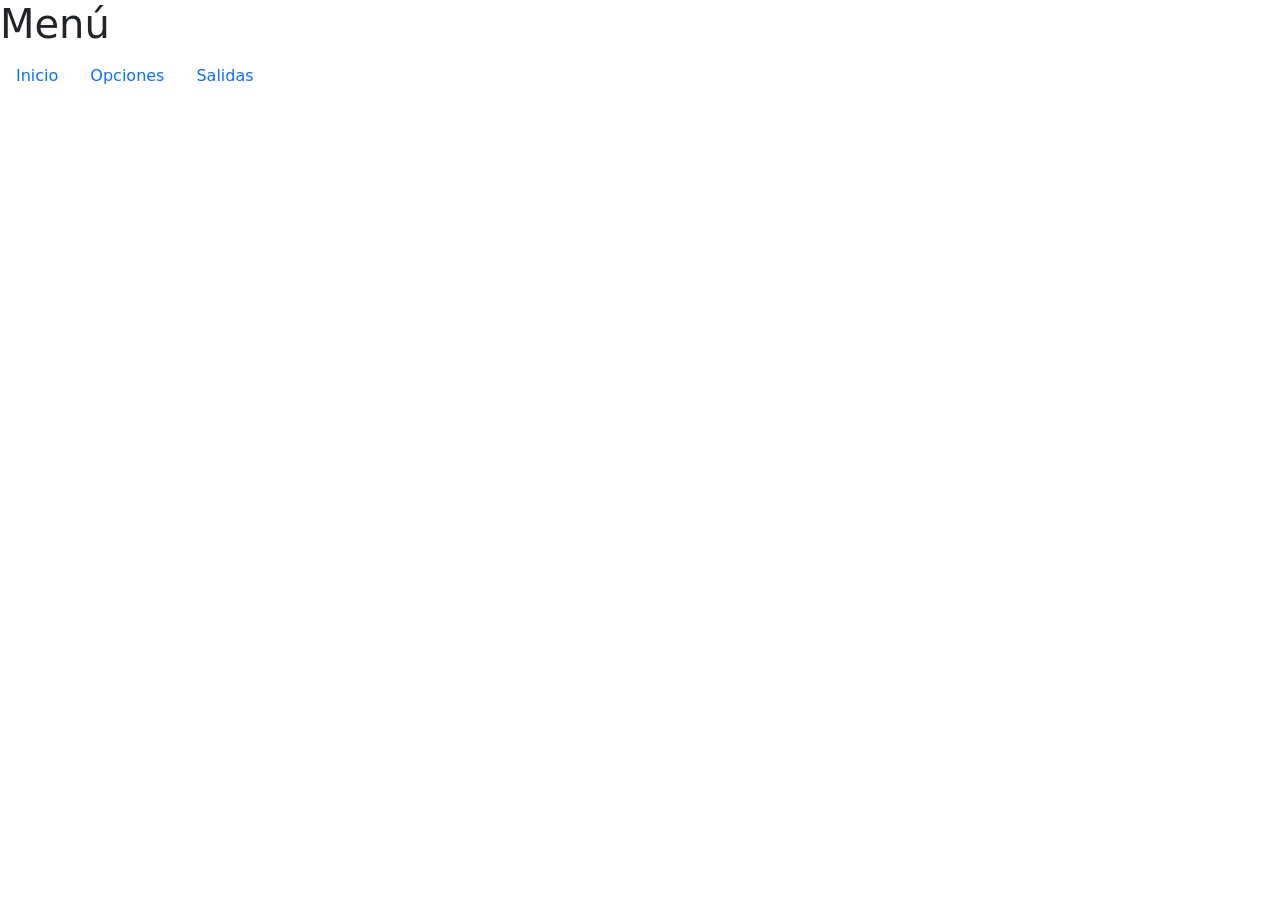
==== index.html @ 033adadb "creé las tres páginas del trabajo" ====
<!doctype html>
        <html lang="es">
        <head>
          <meta charset="utf-8">
          <meta name="viewport" content="width=device-width, initial-scale=1">
		  <link rel="stylesheet" href="./css/estilos.css">
      <link href="https://cdn.jsdelivr.net/npm/bootstrap@5.3.8/dist/css/bootstrap.min.css" rel="stylesheet" integrity="sha384-sRIl4kxILFvY47J16cr9ZwB07vP4J8+LH7qKQnuqkuIAvNWLzeN8tE5YBujZqJLB" crossorigin="anonymous">
    </head>
    
    <body>
        
        <h1>Menú</h1>
        
        <ul class="nav">
            <li class="nav-item">
              <a class="nav-link active" aria-current="page" href="./index.html">Inicio</a>
            </li>
            <li class="nav-item">
              <a class="nav-link" href="./opciones.html">Opciones</a>
            </li>
            <li class="nav-item">
              <a class="nav-link" href="./salidas.html">Salidas</a>
            </li>
            </li>
          </ul>
    

      <script src="https://cdn.jsdelivr.net/npm/bootstrap@5.3.8/dist/js/bootstrap.bundle.min.js" integrity="sha384-FKyoEForCGlyvwx9Hj09JcYn3nv7wiPVlz7YYwJrWVcXK/BmnVDxM+D2scQbITxI" crossorigin="anonymous"></script>

    </body>
</html>
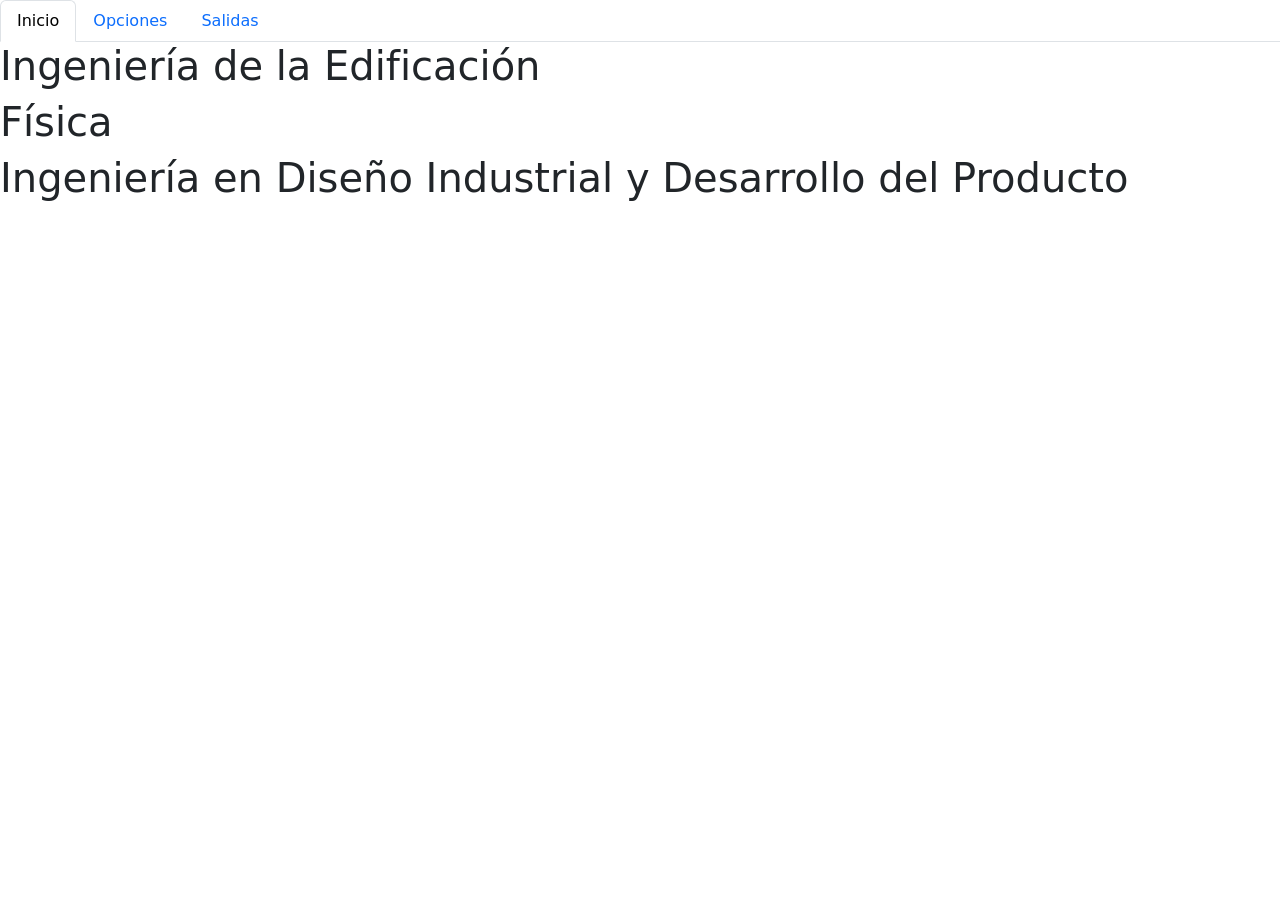
==== commit 9d6ab038: "busco información sobre las carreras" ====
--- a/index.html
+++ b/index.html
@@ -10,21 +10,26 @@
     
     <body>
         
-        <h1>Menú</h1>
-        
-        <ul class="nav">
-            <li class="nav-item">
-              <a class="nav-link active" aria-current="page" href="./index.html">Inicio</a>
-            </li>
-            <li class="nav-item">
-              <a class="nav-link" href="./opciones.html">Opciones</a>
-            </li>
-            <li class="nav-item">
-              <a class="nav-link" href="./salidas.html">Salidas</a>
-            </li>
-            </li>
-          </ul>
+      <ul class="nav nav-tabs">
+        <li class="nav-item">
+          <a class="nav-link active" aria-current="page" href="./index.html">Inicio</a>
+        </li>
+        <li class="nav-item">
+          <a class="nav-link" href="./opciones.html">Opciones</a>
+        </li>
+        <li class="nav-item">
+          <a class="nav-link" href="./salidas.html">Salidas</a>
+        </li>
+      </ul>
     
+<h1>Ingeniería de la Edificación</h1>
+
+
+<h1>Física</h1>
+
+<h1>Ingeniería en Diseño Industrial y Desarrollo del Producto</h1>
+
+
 
       <script src="https://cdn.jsdelivr.net/npm/bootstrap@5.3.8/dist/js/bootstrap.bundle.min.js" integrity="sha384-FKyoEForCGlyvwx9Hj09JcYn3nv7wiPVlz7YYwJrWVcXK/BmnVDxM+D2scQbITxI" crossorigin="anonymous"></script>
 
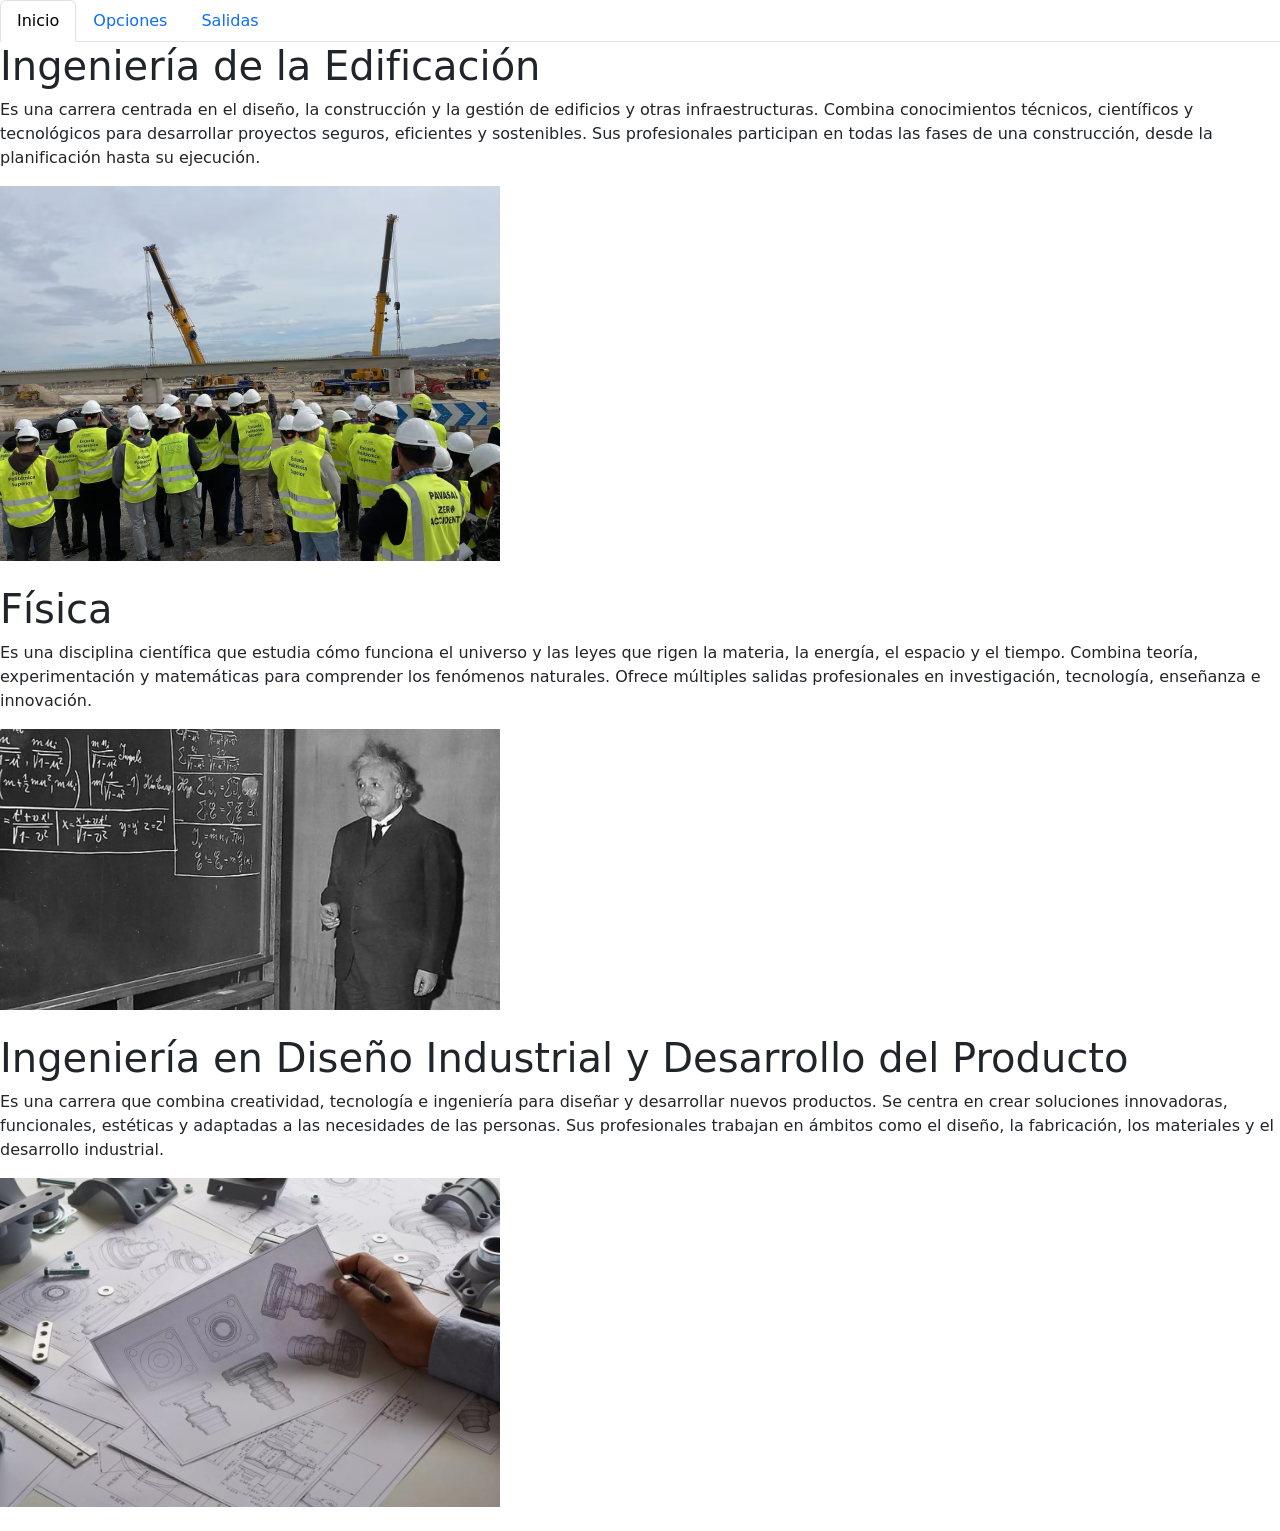
==== commit f2273101: "hice la introducción de las tres carreras" ====
--- a/index.html
+++ b/index.html
@@ -23,12 +23,19 @@
       </ul>
     
 <h1>Ingeniería de la Edificación</h1>
-
+<p>Es una carrera centrada en el diseño, la construcción y la gestión de edificios y otras infraestructuras. Combina conocimientos técnicos, científicos y tecnológicos para desarrollar proyectos seguros, eficientes y sostenibles. Sus profesionales participan en todas las fases de una construcción, desde la planificación hasta su ejecución.</p>
+        <img src="./img/ingeniería_de_edificación.avif" width="500" heigh="500">
+        <br><br>
 
 <h1>Física</h1>
+<p>Es una disciplina científica que estudia cómo funciona el universo y las leyes que rigen la materia, la energía, el espacio y el tiempo. Combina teoría, experimentación y matemáticas para comprender los fenómenos naturales. Ofrece múltiples salidas profesionales en investigación, tecnología, enseñanza e innovación.</p>
+        <img src="./img/albert_einstein.webp" width="500" heigh="500">
+        <br><br>
 
 <h1>Ingeniería en Diseño Industrial y Desarrollo del Producto</h1>
-
+<p>Es una carrera que combina creatividad, tecnología e ingeniería para diseñar y desarrollar nuevos productos. Se centra en crear soluciones innovadoras, funcionales, estéticas y adaptadas a las necesidades de las personas. Sus profesionales trabajan en ámbitos como el diseño, la fabricación, los materiales y el desarrollo industrial.</p>
+        <img src="./img/diseno-industrial-redisena.webp" width="500" heigh="500">
+        <br><br>
 
 
       <script src="https://cdn.jsdelivr.net/npm/bootstrap@5.3.8/dist/js/bootstrap.bundle.min.js" integrity="sha384-FKyoEForCGlyvwx9Hj09JcYn3nv7wiPVlz7YYwJrWVcXK/BmnVDxM+D2scQbITxI" crossorigin="anonymous"></script>
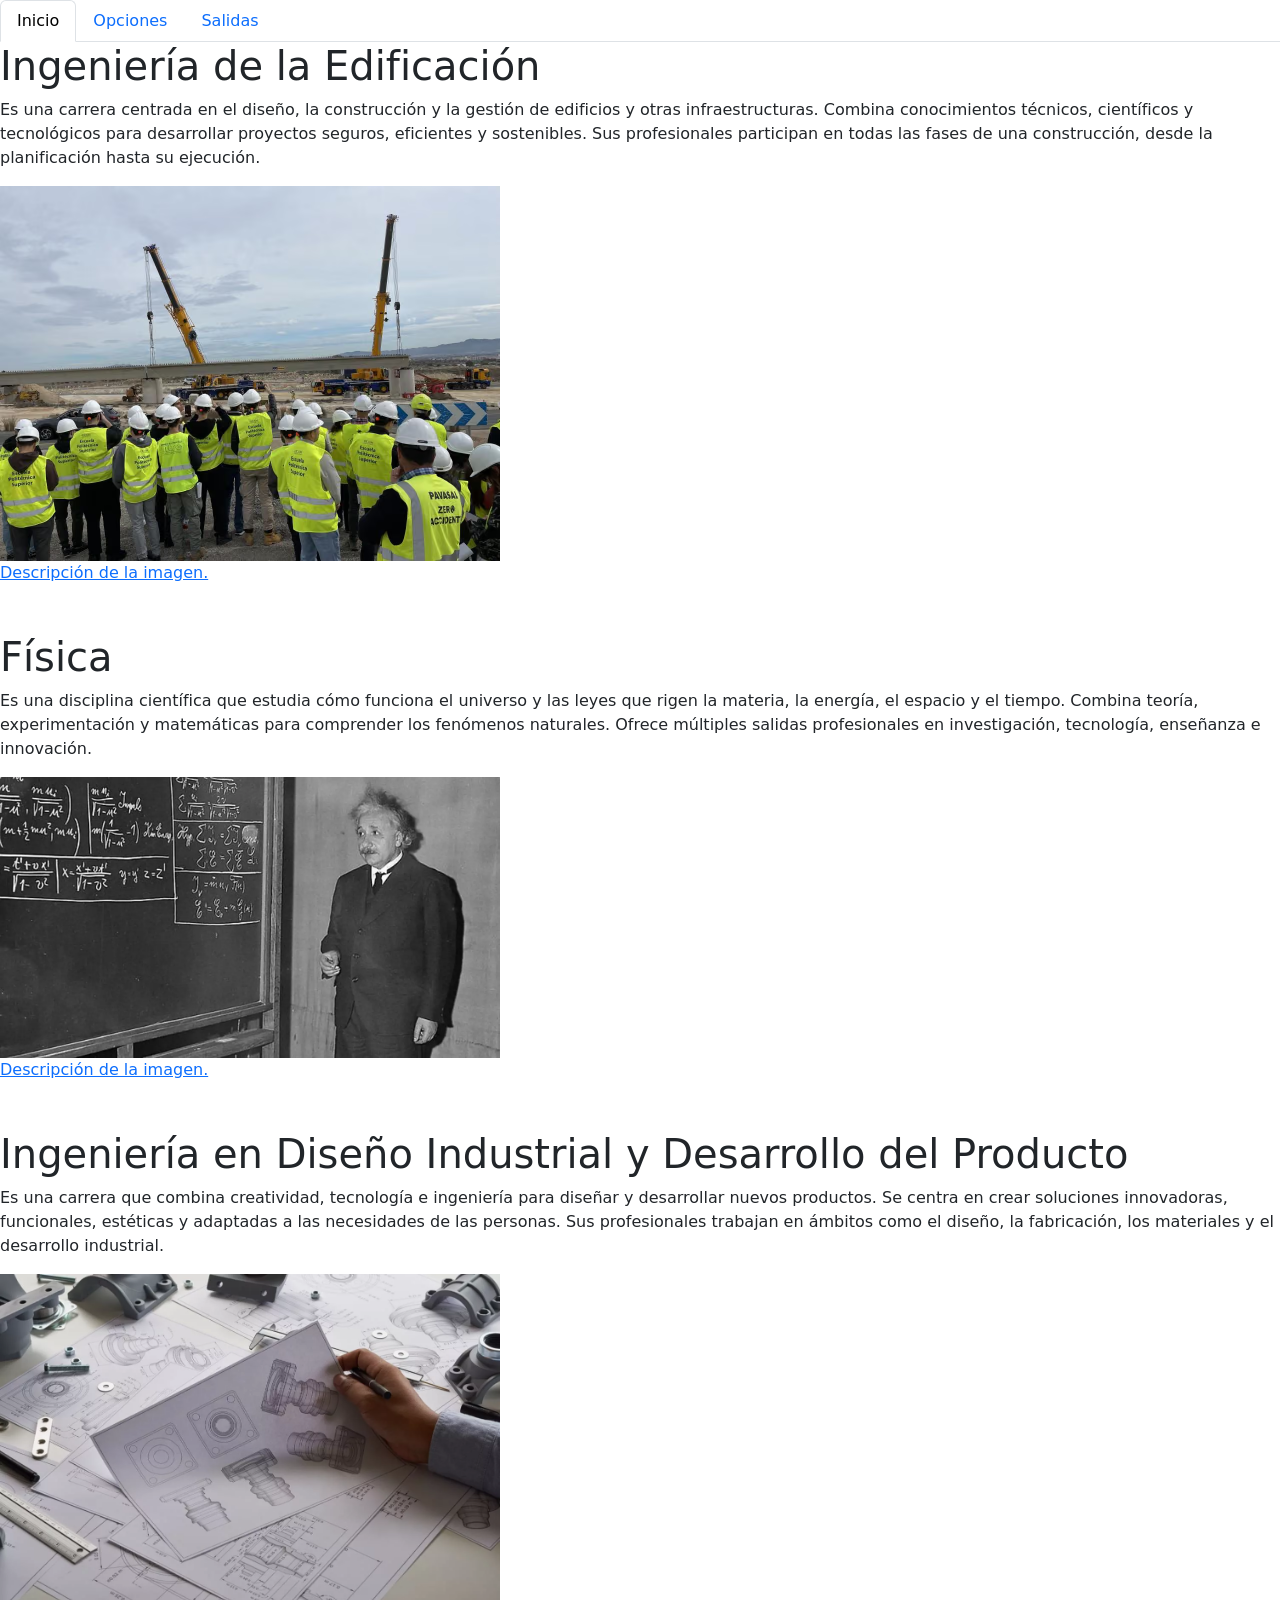
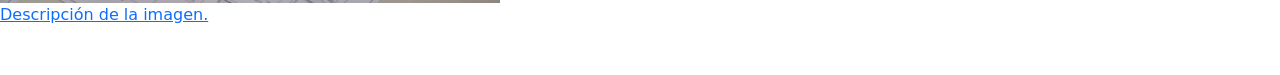
==== commit 6a1e6207: "creando los pie de foto, todavía sin terminar" ====
--- a/index.html
+++ b/index.html
@@ -25,16 +25,34 @@
 <h1>Ingeniería de la Edificación</h1>
 <p>Es una carrera centrada en el diseño, la construcción y la gestión de edificios y otras infraestructuras. Combina conocimientos técnicos, científicos y tecnológicos para desarrollar proyectos seguros, eficientes y sostenibles. Sus profesionales participan en todas las fases de una construcción, desde la planificación hasta su ejecución.</p>
         <img src="./img/ingeniería_de_edificación.avif" width="500" heigh="500">
+
+      <figcaption>
+          <a href="https://gradopedia.es/grados/arquitectura-tecnica/ucam-murcia" target="_blank" rel="noopener noreferrer">
+              Descripción de la imagen.
+          </a>
+      </figcaption>
         <br><br>
 
 <h1>Física</h1>
 <p>Es una disciplina científica que estudia cómo funciona el universo y las leyes que rigen la materia, la energía, el espacio y el tiempo. Combina teoría, experimentación y matemáticas para comprender los fenómenos naturales. Ofrece múltiples salidas profesionales en investigación, tecnología, enseñanza e innovación.</p>
         <img src="./img/albert_einstein.webp" width="500" heigh="500">
+
+        <figcaption>
+          <a href="https://www.bbc.com/mundo/noticias-46279558" target="_blank" rel="noopener noreferrer">
+              Descripción de la imagen.
+          </a>
+      </figcaption>
         <br><br>
 
 <h1>Ingeniería en Diseño Industrial y Desarrollo del Producto</h1>
 <p>Es una carrera que combina creatividad, tecnología e ingeniería para diseñar y desarrollar nuevos productos. Se centra en crear soluciones innovadoras, funcionales, estéticas y adaptadas a las necesidades de las personas. Sus profesionales trabajan en ámbitos como el diseño, la fabricación, los materiales y el desarrollo industrial.</p>
         <img src="./img/diseno-industrial-redisena.webp" width="500" heigh="500">
+
+        <figcaption>
+          <a href="PEGA_AQUÍ_EL_ENLACE_ORIGINAL" target="_blank" rel="noopener noreferrer">
+              Descripción de la imagen.
+          </a>
+      </figcaption>
         <br><br>
 
 
--- a/css/estilos.css
+++ b/css/estilos.css
@@ -0,0 +1,111 @@
+
+/* SALIDAS PROFESIONALES - LISTADO EDITORIAL */
+
+.salida-lista {
+    margin-top: 20px;
+}
+
+.salida-item {
+    display: flex;
+    gap: 25px;
+    padding: 25px 10px;
+    border-top: 1px solid #e5e5e5;
+}
+
+.salida-item:last-child {
+    border-bottom: 1px solid #e5e5e5;
+}
+
+.salida-numero {
+    font-size: 32px;
+    font-weight: 300;
+    color: #aaa;
+    min-width: 45px;
+}
+
+.salida-contenido {
+    flex: 1;
+}
+
+.salida-contenido h5 {
+    font-size: 17px;
+    font-weight: 600;
+    color: #333;
+    margin-bottom: 10px;
+}
+
+.salida-contenido p {
+    font-size: 14px;
+    line-height: 1.6;
+    color: #666;
+    margin-bottom: 15px;
+}
+
+.salida-etiqueta {
+    display: block;
+    font-size: 11px;
+    font-weight: 600;
+    letter-spacing: 1px;
+    color: #999;
+    margin-bottom: 8px;
+}
+
+.salida-contenido .salida-pasos {
+    font-size: 13px;
+    color: #555;
+    margin-bottom: 0;
+}
+
+.salida-pasos span {
+    color: #aaa;
+    padding: 0 4px;
+}
+
+/* ADAPTACIÓN A MÓVILES */
+
+@media (max-width: 576px) {
+
+    .salida-item {
+        gap: 12px;
+        padding: 20px 0;
+    }
+
+    .salida-numero {
+        font-size: 25px;
+        min-width: 32px;
+    }
+
+    .salida-pasos span {
+        padding: 0 2px;
+    }
+
+
+
+    
+    figure {
+        margin: 20px 0;
+    }
+    
+    figure img {
+        max-width: 100%;
+        height: auto;
+        border-radius: 5px;
+    }
+    
+    figure figcaption {
+        font-size: 13px;
+        color: #777;
+        margin-top: 8px;
+    }
+    
+    figure figcaption a {
+        color: #777;
+        text-decoration: none;
+    }
+    
+    figure figcaption a:hover {
+        text-decoration: underline;
+        color: #333;
+    }
+
+}
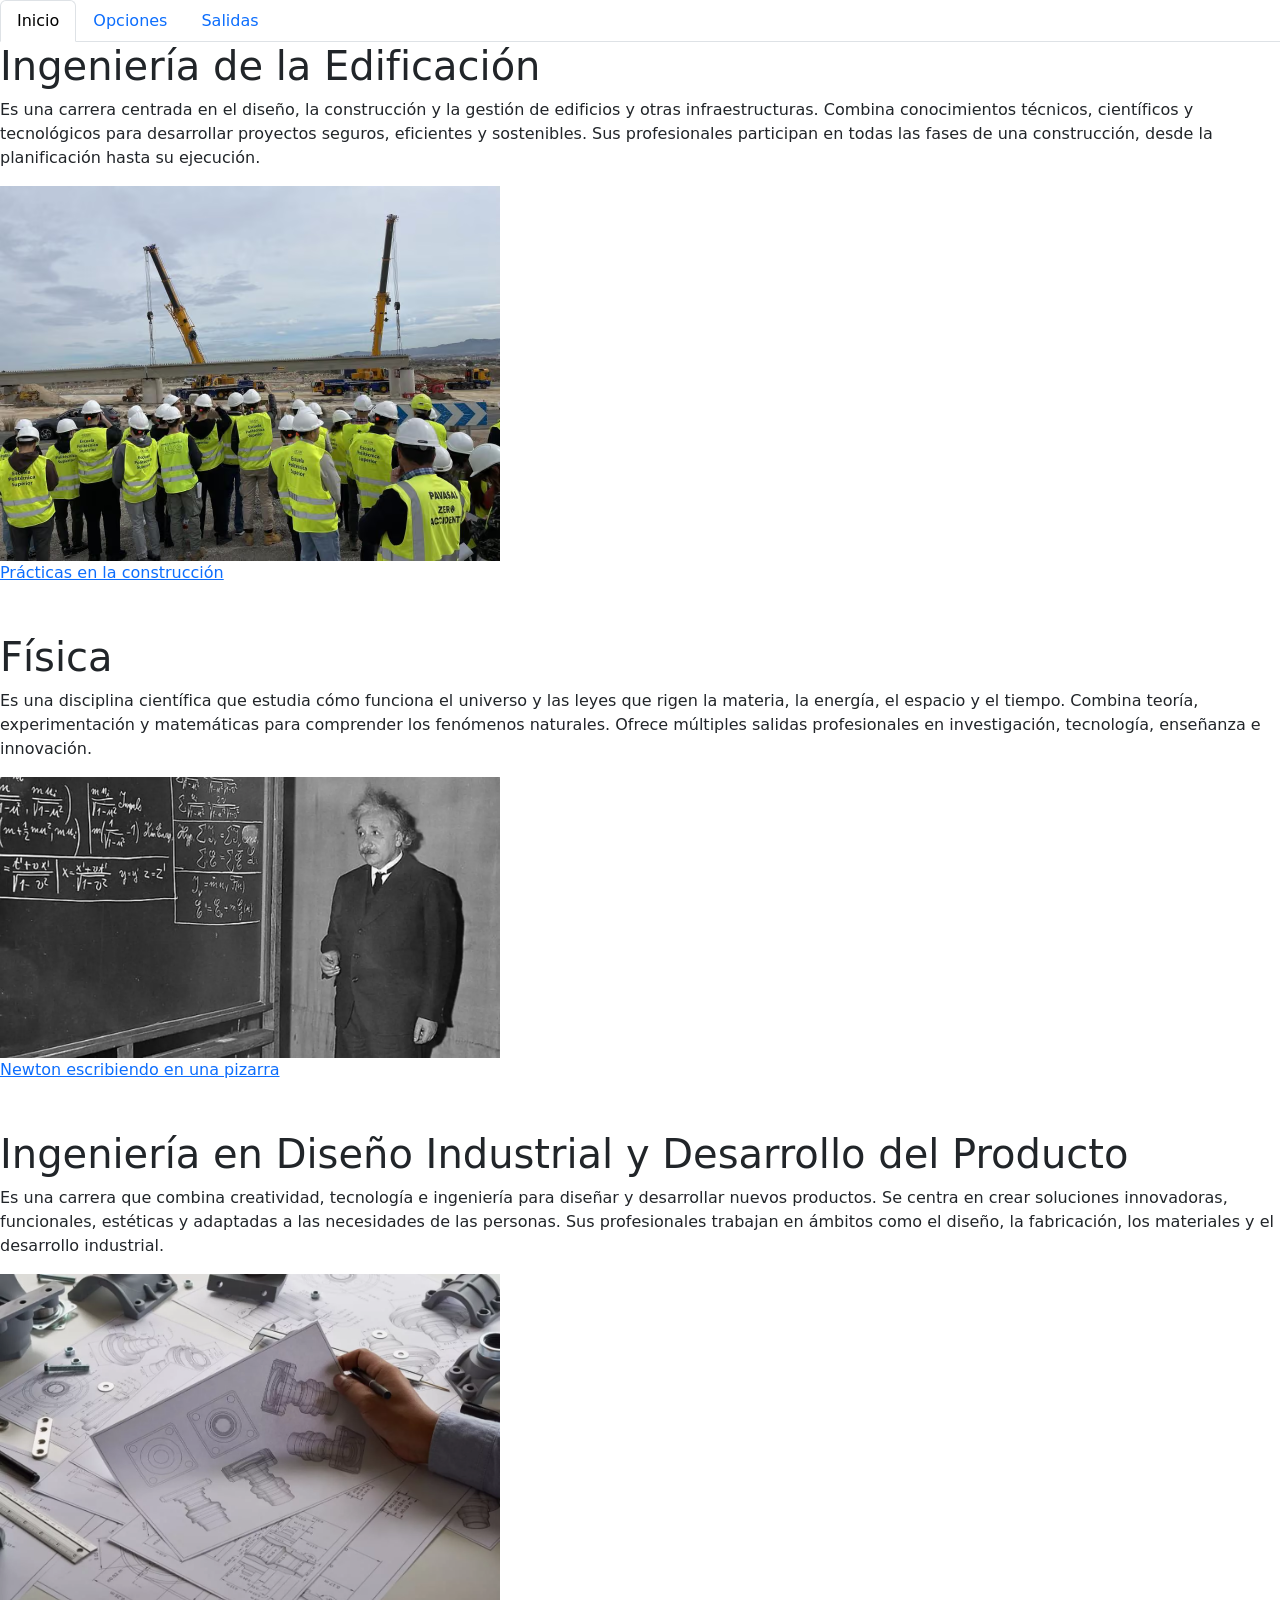
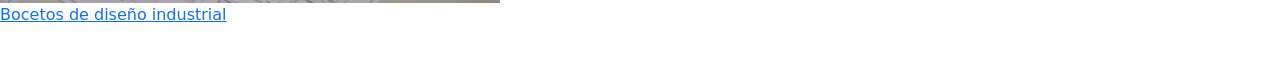
==== commit 5e9467b0: "añadí los pie de foto y modifiqué el CSS" ====
--- a/index.html
+++ b/index.html
@@ -27,8 +27,8 @@
         <img src="./img/ingeniería_de_edificación.avif" width="500" heigh="500">
 
       <figcaption>
-          <a href="https://gradopedia.es/grados/arquitectura-tecnica/ucam-murcia" target="_blank" rel="noopener noreferrer">
-              Descripción de la imagen.
+          <a href="https://gradopedia.es/_next/image?url=https%3A%2F%2F3cg85olc5mmpo9a5.public.blob.vercel-storage.com%2Fcenter-images%2Foriginales%2Fucam%2Fescuela-politecnica-superior-30013384.jpg&w=3840&q=75" target="_blank" rel="noopener noreferrer">
+              Prácticas en la construcción
           </a>
       </figcaption>
         <br><br>
@@ -38,8 +38,8 @@
         <img src="./img/albert_einstein.webp" width="500" heigh="500">
 
         <figcaption>
-          <a href="https://www.bbc.com/mundo/noticias-46279558" target="_blank" rel="noopener noreferrer">
-              Descripción de la imagen.
+          <a href="https://blogger.googleusercontent.com/img/b/R29vZ2xl/AVvXsEjbALGV_FzjNHIEAf3mOOTCJZ_DH5QLMe56rJYqxQCe2MgPWYVYyGWgDF5ab8QvVp1LF1po56ZD8cGVfIGB8XWxYC7_pNNveOykAXUhg3xuROkWnXov4T42gMNf8Vc2e89aY6gpybjPwqE/s1600/Einstein.jpeg" target="_blank" rel="noopener noreferrer">
+              Newton escribiendo en una pizarra
           </a>
       </figcaption>
         <br><br>
@@ -49,8 +49,8 @@
         <img src="./img/diseno-industrial-redisena.webp" width="500" heigh="500">
 
         <figcaption>
-          <a href="PEGA_AQUÍ_EL_ENLACE_ORIGINAL" target="_blank" rel="noopener noreferrer">
-              Descripción de la imagen.
+          <a href="https://www.hyaip.com/media/diseno-industrial-redisena.jpg" target="_blank" rel="noopener noreferrer">
+              Bocetos de diseño industrial
           </a>
       </figcaption>
         <br><br>
--- a/css/estilos.css
+++ b/css/estilos.css
@@ -108,4 +108,32 @@
         color: #333;
     }
 
+
+    /* TÍTULOS DE LOS GRADOS */
+
+.titulo-grado {
+    padding: 15px 20px;
+    border-radius: 5px;
+    font-size: 23px;
+    font-weight: 600;
 }
+
+/* Arquitectura Técnica */
+.titulo-arquitectura {
+    background-color: #e8f0f7;
+    color: #34536d;
+}
+
+/* Física */
+.titulo-fisica {
+    background-color: #eaf2ec;
+    color: #42634a;
+}
+
+/* Diseño Industrial */
+.titulo-diseno {
+    background-color: #f3eee5;
+    color: #776044;
+}
+
+}
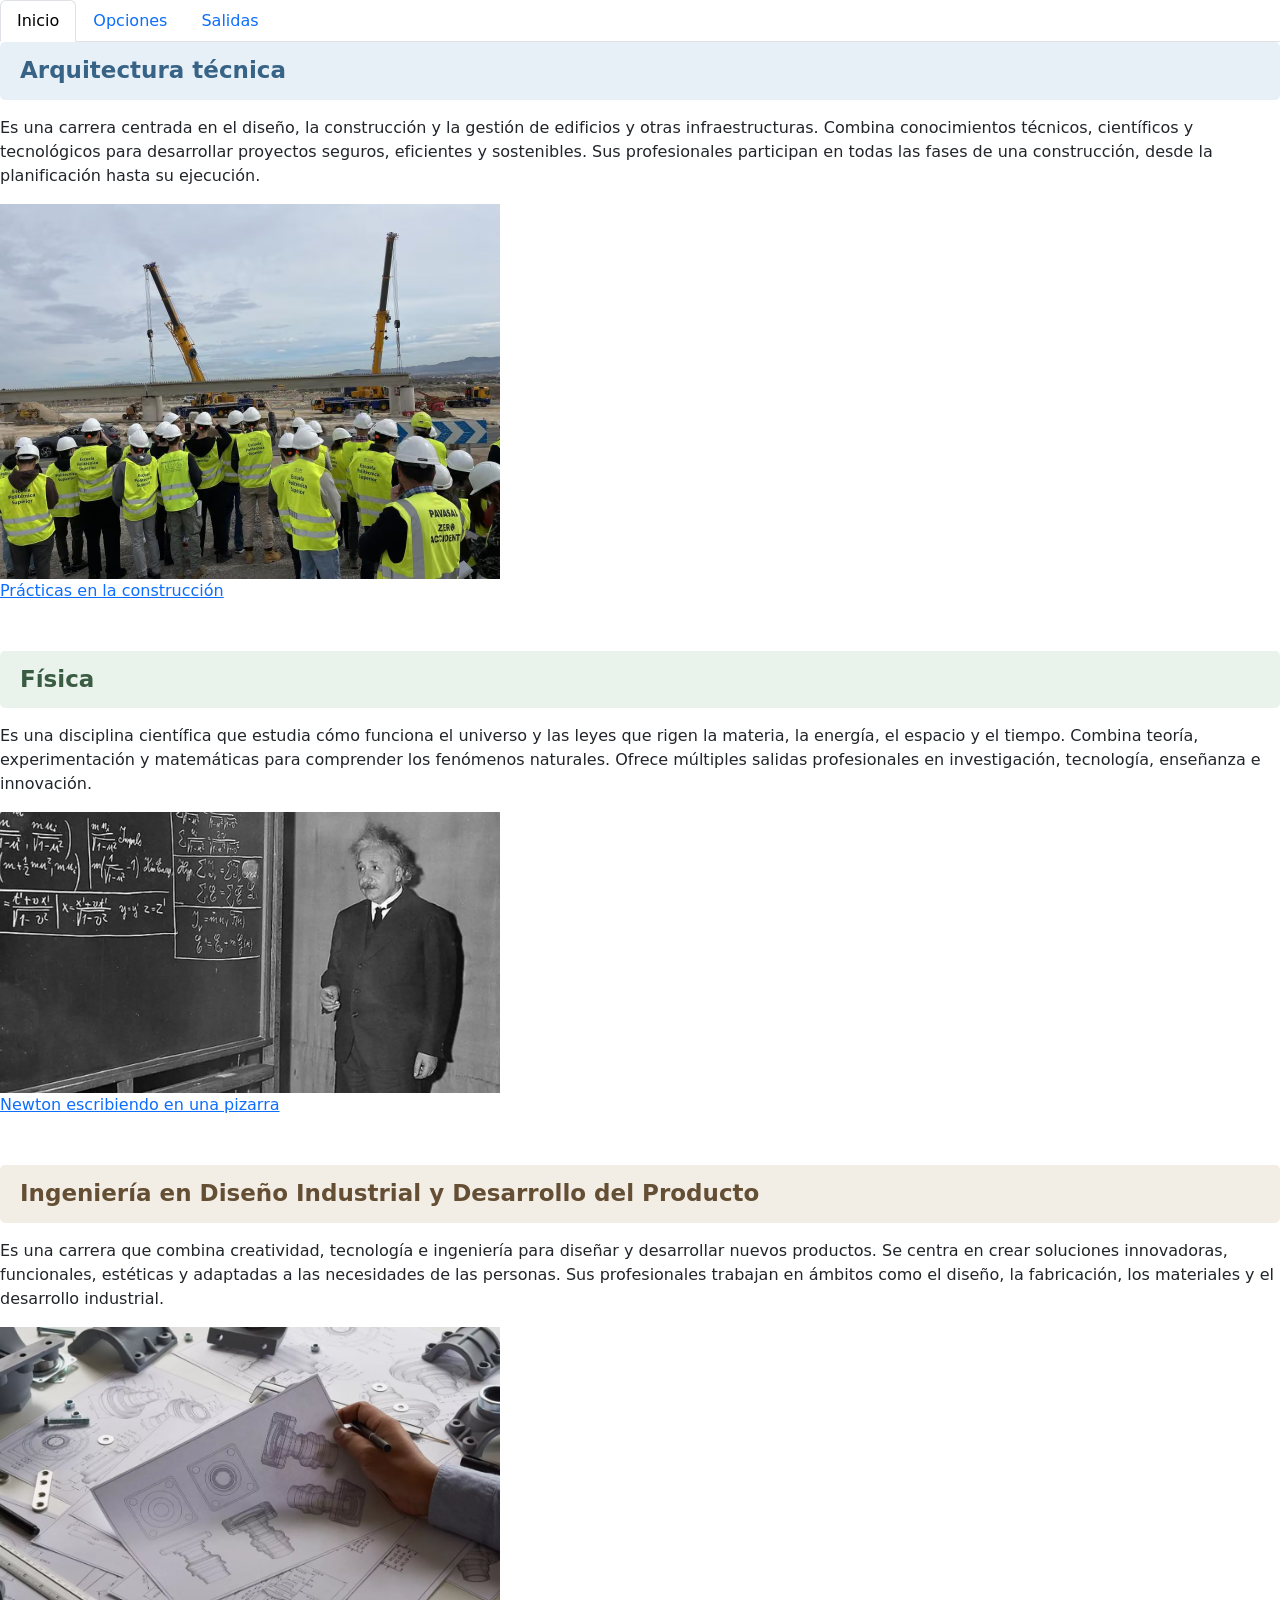
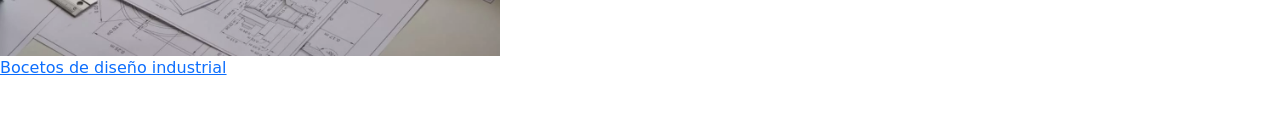
==== commit feff85fd: "penúltimo día de entrega Modifiqué el CSS para que mi página tuviera más color y se viera mejor. Arr" ====
--- a/index.html
+++ b/index.html
@@ -21,8 +21,10 @@
           <a class="nav-link" href="./salidas.html">Salidas</a>
         </li>
       </ul>
-    
-<h1>Ingeniería de la Edificación</h1>
+
+
+<h1 class="titulo-grado titulo-arquitectura mb-3">
+  Arquitectura técnica</h1>
 <p>Es una carrera centrada en el diseño, la construcción y la gestión de edificios y otras infraestructuras. Combina conocimientos técnicos, científicos y tecnológicos para desarrollar proyectos seguros, eficientes y sostenibles. Sus profesionales participan en todas las fases de una construcción, desde la planificación hasta su ejecución.</p>
         <img src="./img/ingeniería_de_edificación.avif" width="500" heigh="500">
 
@@ -33,7 +35,9 @@
       </figcaption>
         <br><br>
 
-<h1>Física</h1>
+
+<h1 class="titulo-grado titulo-fisica mb-3">
+  Física</h1>
 <p>Es una disciplina científica que estudia cómo funciona el universo y las leyes que rigen la materia, la energía, el espacio y el tiempo. Combina teoría, experimentación y matemáticas para comprender los fenómenos naturales. Ofrece múltiples salidas profesionales en investigación, tecnología, enseñanza e innovación.</p>
         <img src="./img/albert_einstein.webp" width="500" heigh="500">
 
@@ -44,7 +48,9 @@
       </figcaption>
         <br><br>
 
-<h1>Ingeniería en Diseño Industrial y Desarrollo del Producto</h1>
+
+<h1 class="titulo-grado titulo-diseno mb-3">
+  Ingeniería en Diseño Industrial y Desarrollo del Producto</h1>
 <p>Es una carrera que combina creatividad, tecnología e ingeniería para diseñar y desarrollar nuevos productos. Se centra en crear soluciones innovadoras, funcionales, estéticas y adaptadas a las necesidades de las personas. Sus profesionales trabajan en ámbitos como el diseño, la fabricación, los materiales y el desarrollo industrial.</p>
         <img src="./img/diseno-industrial-redisena.webp" width="500" heigh="500">
 
--- a/css/estilos.css
+++ b/css/estilos.css
@@ -61,6 +61,7 @@
     padding: 0 4px;
 }
 
+
 /* ADAPTACIÓN A MÓVILES */
 
 @media (max-width: 576px) {
@@ -78,38 +79,39 @@
     .salida-pasos span {
         padding: 0 2px;
     }
+}
 
 
+/* IMÁGENES Y PIES DE FOTO */
 
-    
-    figure {
-        margin: 20px 0;
-    }
-    
-    figure img {
-        max-width: 100%;
-        height: auto;
-        border-radius: 5px;
-    }
-    
-    figure figcaption {
-        font-size: 13px;
-        color: #777;
-        margin-top: 8px;
-    }
-    
-    figure figcaption a {
-        color: #777;
-        text-decoration: none;
-    }
-    
-    figure figcaption a:hover {
-        text-decoration: underline;
-        color: #333;
-    }
+figure {
+    margin: 20px 0;
+}
+
+figure img {
+    max-width: 100%;
+    height: auto;
+    border-radius: 5px;
+}
+
+figure figcaption {
+    font-size: 13px;
+    color: #777;
+    margin-top: 8px;
+}
+
+figure figcaption a {
+    color: #777;
+    text-decoration: none;
+}
+
+figure figcaption a:hover {
+    text-decoration: underline;
+    color: #333;
+}
 
 
-    /* TÍTULOS DE LOS GRADOS */
+/* TÍTULOS DE LOS GRADOS */
 
 .titulo-grado {
     padding: 15px 20px;
@@ -118,22 +120,30 @@
     font-weight: 600;
 }
 
-/* Arquitectura Técnica */
+/* ARQUITECTURA TÉCNICA */
 .titulo-arquitectura {
-    background-color: #e8f0f7;
-    color: #34536d;
+    background-color: #e8f0f7 !important;
+    color: #376386 !important;
 }
 
-/* Física */
+/* FÍSICA */
 .titulo-fisica {
-    background-color: #eaf2ec;
-    color: #42634a;
+    background-color: #eaf2ec !important;
+    color: #3a5c42 !important;
 }
 
-/* Diseño Industrial */
+/* DISEÑO INDUSTRIAL */
 .titulo-diseno {
-    background-color: #f3eee5;
-    color: #776044;
+    background-color: #f3eee5 !important;
+    color: #644f35 !important;
 }
 
+
+.titulo-principal {
+    background-color: #f5d2f2;
+    color: #ac499e;
+    padding: 20px;
+    border-radius: 5px;
+    font-size: 30px;
+    font-weight: 700;
 }
